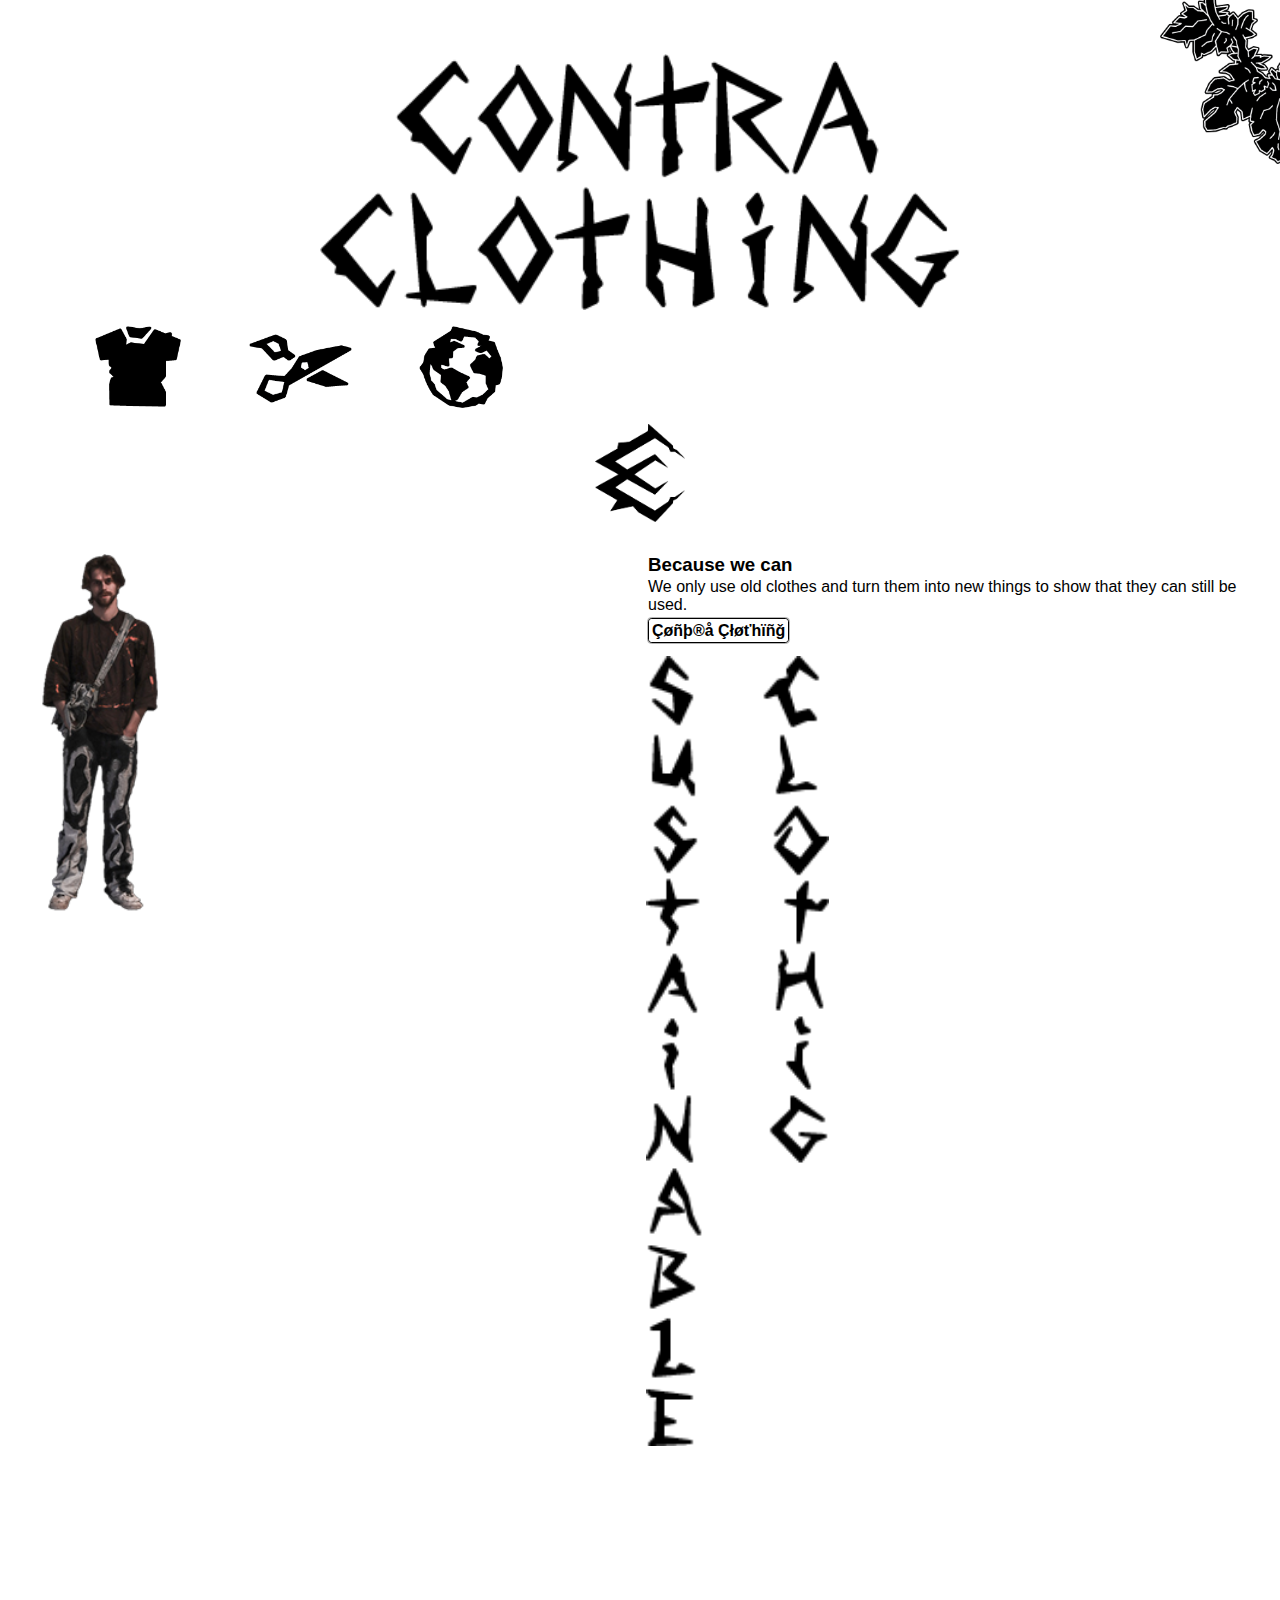
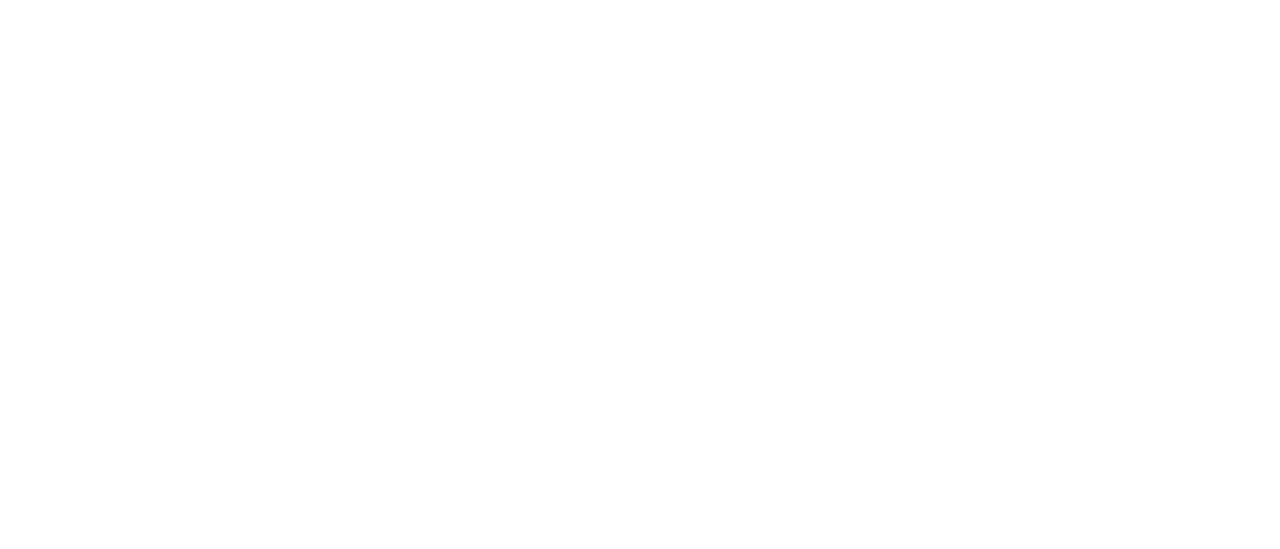
==== index.html @ 01464b58 "intro text" ====
<!DOCTYPE html>
<html lang="en">
  <head>
    <meta charset="UTF-8" />
    <meta name="viewport" content="width=device-width, initial-scale=1.0" />
    <title>Contra Clothing</title>
    <link href="styles/style.css" rel="stylesheet" />
  </head>
  <body>
    <div class="container">
      <div class="page1" id="contra-clothing">
        <header>
          <div class="woordmerk-contra" id="woordmerk">
            <img
              src="/images/woordmerk-contra.png"
              alt="contra clothing woordmerk"
            />
          </div>
          <nav>
            <ul>
              <li>
                <a href="#contra-clothing"
                  ><img
                    src="images/clothing-logo.png"
                    alt="contra clothing link"
                /></a>
              </li>
              <li>
                <a href="#about-contra"
                  ><img src="images/about-logo.png" alt="about us link"
                /></a>
              </li>
              <li>
                <a href="#the-cause"
                  ><img src="images/cause-logo.png" alt="the cause link"
                /></a>
              </li>
            </ul>
          </nav>
          <div class="logo">
            <img src="images/logo.png" alt="logo contra clothing" />
          </div>
        </header>
        <main>
          <section class="box1">
            <div class="img">
              <img src="images/siem-model-moment.png" alt="model" />
            </div>
            <div class="content">
              <h3>Because we can</h3>
              <p>
                We only use old clothes and turn them into new things to show
                that they can still be used.
              </p>
              <div class="gallery-link">
                <a href="clothes-gallery.html">Çøñþ®å Çłøťhïñǧ</a>
              </div>
              <div class="textimg">
                <img src="images/text-img.png" alt="" />
              </div>
            </div>
          </section>
        </main>
      </div>
      <div class="page2" id="about-contra">
        <header>
          <div class="woordmerk-about" id="woordmerk">
            <img
              src="/images/woordmerk-about.png"
              alt="contra clothing woordmerk"
            />
          </div>
          <nav>
            <ul>
              <li>
                <a href="#contra-clothing"
                  ><img
                    src="images/clothing-logo.png"
                    alt="contra clothing link"
                /></a>
              </li>
              <li>
                <a href="#about-contra"
                  ><img src="images/about-logo.png" alt="about us link"
                /></a>
              </li>
              <li>
                <a href="#the-cause"
                  ><img src="images/cause-logo.png" alt="the cause link"
                /></a>
              </li>
            </ul>
          </nav>
          <div class="logo">
            <img src="images/logo.png" alt="logo contra clothing" />
          </div>
        </header>
        <main>
          <section class="box">
            <div class="img">
              <img src="images/portrait.jpg" alt="model" />
            </div>
            <div class="content">
              <h3>About</h3>
              <h3>ñø§§øǧůý</h3>
              <p>
                I'm Leander, born on 2000 in Amsterdam. The world is going to
                hell because of fast fashion and a sewing mashine is all I need
                to go against it.
              </p>
            </div>
          </section>
          <section class="box">
            <div class="content">
              <h3>The</h3>
              <h3>P®øçe§§</h3>
              <p>
                I collect old clothes from ohter people, take them apart, make a
                design, turn the clothes into new fabric and create my new
                fashion item.
              </p>
            </div>
            <div class="img">
              <img src="images/about-us.png" alt="naaien" />
            </div>
          </section>
        </main>
      </div>
      <div class="page3" id="the-cause">
        <header>
          <div class="woordmerk-cause" id="woordmerk">
            <img
              src="/images/woordmerk-cause.png"
              alt="contra clothing woordmerk"
            />
          </div>
          <nav>
            <ul>
              <li>
                <a href="#contra-clothing"
                  ><img
                    src="images/clothing-logo.png"
                    alt="contra clothing link"
                /></a>
              </li>
              <li>
                <a href="#about-contra"
                  ><img src="images/about-logo.png" alt="about us link"
                /></a>
              </li>
              <li class="fire">
                <a href="#the-cause"
                  ><img src="images/cause-fire-logo.png" alt="the cause link"
                /></a>
              </li>
            </ul>
          </nav>
          <div class="logo">
            <img src="images/logo.png" alt="logo contra clothing" />
          </div>
        </header>
        <main>
          <section class="box3">
            <div class="content-center">
              <h2>The Main Goal</h2>
              <p>
                Well fast fashion bad, contra good, childlabor and stuff, we not
                like that no
              </p>
            </div>
            <div>
              <img src="images/gasmask-logo.png" alt="" />
            </div>
            <div class="content-center">
              <h3>Air Polllution & Humanright Abuse</h3>
              <p>
                Believe it or not, but modern day slavery does exist. Minimum
                wages (if at all), endless working hours, unacceptable health &
                safety conditions and the prohibition of workers unions is what
                reality for most garment workers in the fast fashion sector
                looks like.
              </p>
            </div>
            <div>
              <img src="images/fish-logo.png" alt="" />
            </div>
            <div class="content-center">
              <h3>Water Polution & Animal Suffering</h3>
              <p>
                It's estimated that the leather industry alone is slaughtering
                and killing over 430 million animals per year.
              </p>
            </div>
            <div>
              <img src="images/cause-fire-logo.png" alt="" />
            </div>
            <div class="content-center">
              <h3>Climate Change & Habitat Destruction</h3>
              <p>
                The global fashion industry emits a hefty amount of greenhouse
                gases per year, thus contributing massively and actively to
                global warming.
              </p>
            </div>
          </section>
        </main>
      </div>
    </div>
  </body>
</html>
---- styles/style.css ----
* {
  margin: 0;
  padding: 0;
  box-sizing: border-box;
  font-family: sans-serif;
}

.woordmerk-cause img {
  display: flex;
  margin: auto;
  max-width: 118.6px;
  max-height: 75px;
}

.woordmerk-about img {
  display: flex;
  margin: auto;
  max-width: 139px;
  max-height: 75px;
}

#woordmerk {
  display: flex;
  margin: auto;
  margin-top: 3.4em;
  max-width: 50%;
}

#woordmerk img {
  margin-bottom: 1em;
  width: 100%;
  height: 100%;
}

nav {
  margin-left: 4em;
  margin-right: 4em;
}

nav img {
  display: flex;
  margin: auto;
  width: 58%;
}

ul {
  display: flex;
  list-style: none;
}

.nav2 img {
  display: flex;
  margin-left: -4em;
  margin-top: 1em;
  margin-bottom: 1em;
  width: 20%;
}

.logo {
  display: flex;
  margin: 1em auto;
  width: 7%;
}

img {
  width: 100%;
}

.container {
  width: 100vw;
  height: 100vw;
  display: flex;
  flex-direction: row;
}

.container2 {
  width: 100vw;
  padding: 1em 1.5em;
}

.page1 {
  background: url("/images/plant-left.png");
  background-size: 120px;
  background-repeat: no-repeat;
  background-position: top right;
  background-position-y: -0.2em;
}

.page2 {
  background: url("/images/plant-right.png"), url("/images/monstera-left.png");
  background-size: 120px, 89px;
  background-repeat: no-repeat;
  background-position: top left, top right;
  background-position-y: -0.2em, 8.5em;
}

.page3 {
  background: url("/images/monstera-right.png"),
    url("/images/monstera-left.png");
  background-size: 89px, 90px;
  background-repeat: no-repeat;
  background-position: top left, top right;
  background-position-y: 8.5em, -3em;
}

html {
  scroll-behavior: smooth;
}

.gallery-link a {
  border: 1px #000000 solid;
  outline: 1px #b4b4b4 solid;
  border-radius: 0.2em;
  padding: 3px;
  text-decoration: none;
  font-weight: bolder;
  color: black;
}

.gallery-link {
  margin-top: 0.5em;
}

.imgrow {
  display: grid;
  grid-template-columns: repeat(2, 1fr);
  grid-gap: 2em;
  margin-bottom: 1em;
}

.imgrow img {
  border-radius: 0.2em;
  box-shadow: 2px 5px 15px #1d1d1d;
}

.style-gallery {
  background: #313131;
  color: #e1e1e1;
}

.box {
  width: 100vw;
  display: flex;
  gap: 1em;
  justify-content: center;
  padding: 1em 1.5em;
}

.box1 {
  width: 100vw;
  display: flex;
  gap: 1em;
  justify-content: center;
  padding: 1em 1.5em;
}

.box3 {
  width: 100vw;
  display: flex;
  justify-content: center;
  flex-direction: column;
  padding: 1em 1.5em;
  display: flex;
  flex-direction: column;
  text-align: center;
}

.box3 img {
  display: flex;
  margin: 1em auto;
  width: 20vw;
}

.box3 .content-center {
  display: flex;
  justify-content: center;
}

.box1 .img {
  width: 50vw;
}

.box1 img {
  margin-left: 1em;
  width: 120px;
  height: 360px;
}

.box1 .content {
  width: 50vw;
}

.box .img {
  width: 50vw;
}

.box img {
  border-radius: 0.2em;
  box-shadow: 2px 5px 15px #ababab;
}

.box .content {
  width: 50vw;
}

.fire {
  margin-top: -1em;
}

.textimg img {
  margin-top: 1em;
  margin-left: -0.1em;
  width: 30%;
  height: 30%;
}

.content-center {
  display: flex;
  flex-direction: column;
  text-align: center;
}

h3 {
  margin-bottom: 0.1em;
}
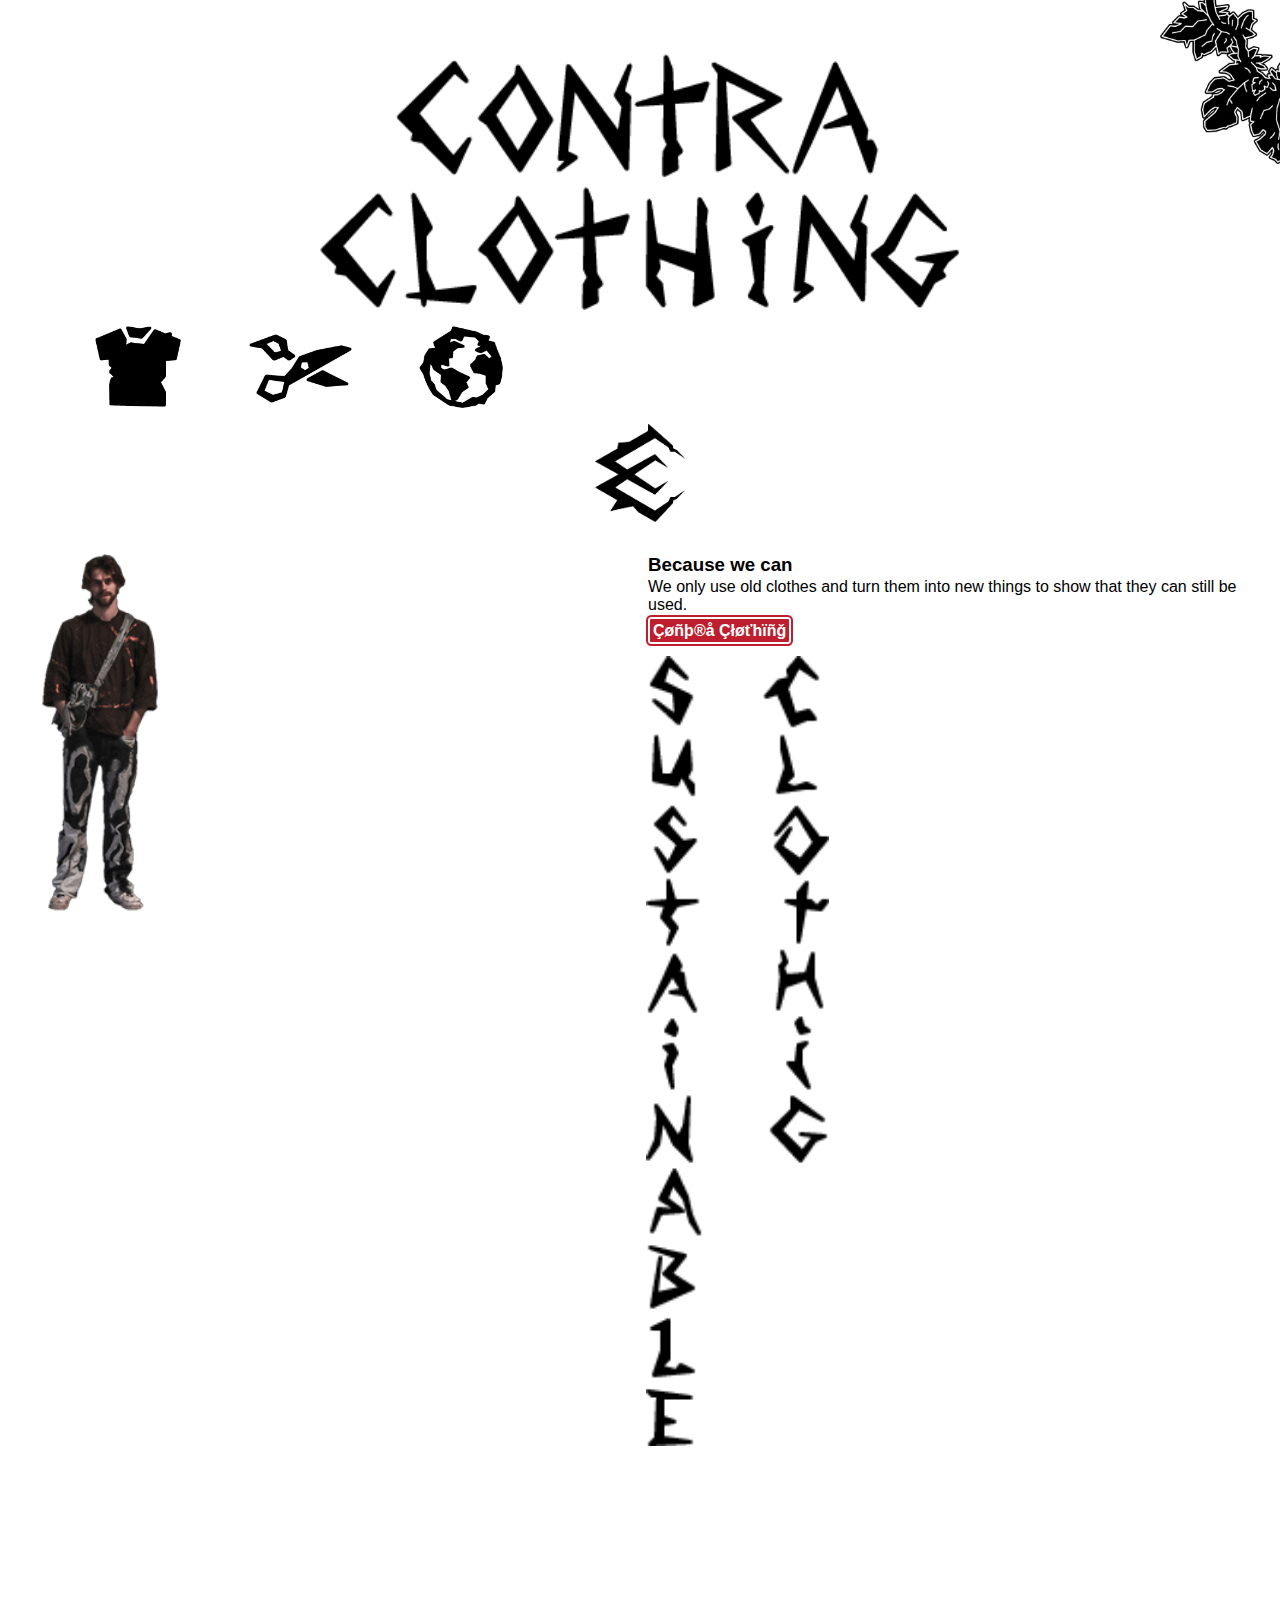
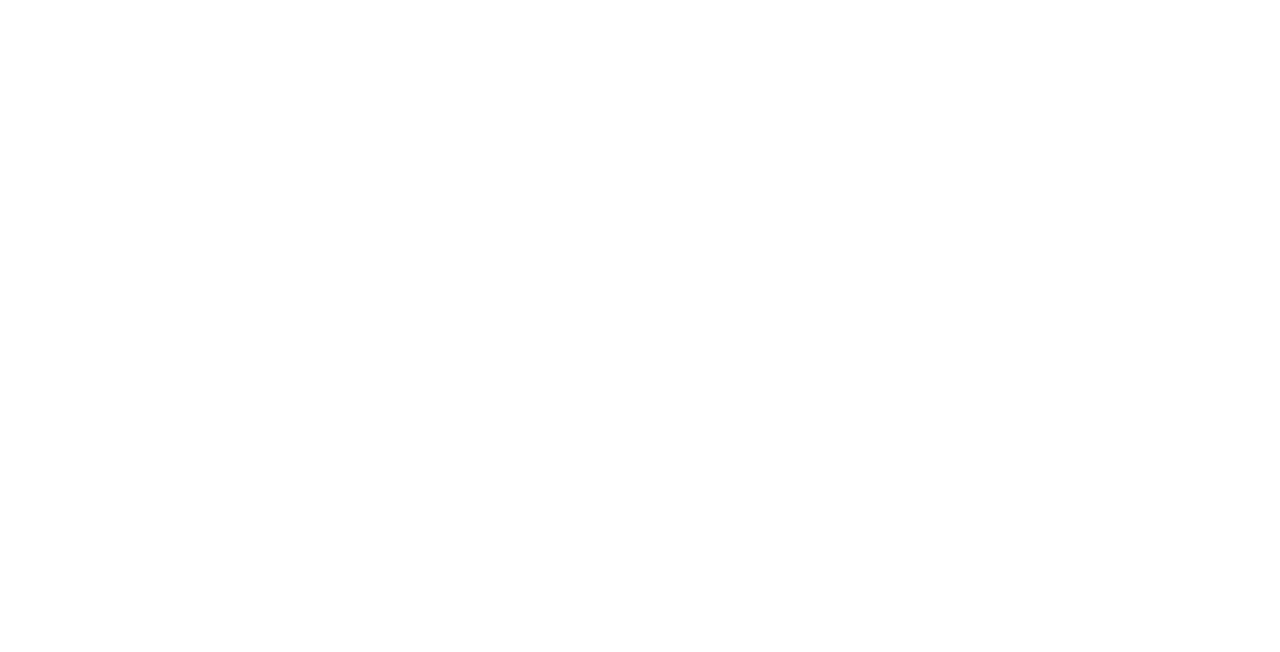
==== commit 53a981c1: "commit" ====
--- a/index.html
+++ b/index.html
@@ -121,7 +121,7 @@
               </p>
             </div>
             <div class="img">
-              <img src="images/about-us.png" alt="naaien" />
+              <img src="images/sewing.jpg" alt="sewing" />
             </div>
           </section>
         </main>
--- a/styles/style.css
+++ b/styles/style.css
@@ -108,13 +108,14 @@
 }
 
 .gallery-link a {
-  border: 1px #000000 solid;
-  outline: 1px #b4b4b4 solid;
+  border: 2px #ffffff solid;
+  outline: 2px #BE1E2D solid;
   border-radius: 0.2em;
   padding: 3px;
   text-decoration: none;
   font-weight: bolder;
-  color: black;
+  color: white;
+  background: #BE1E2D;
 }
 
 .gallery-link {
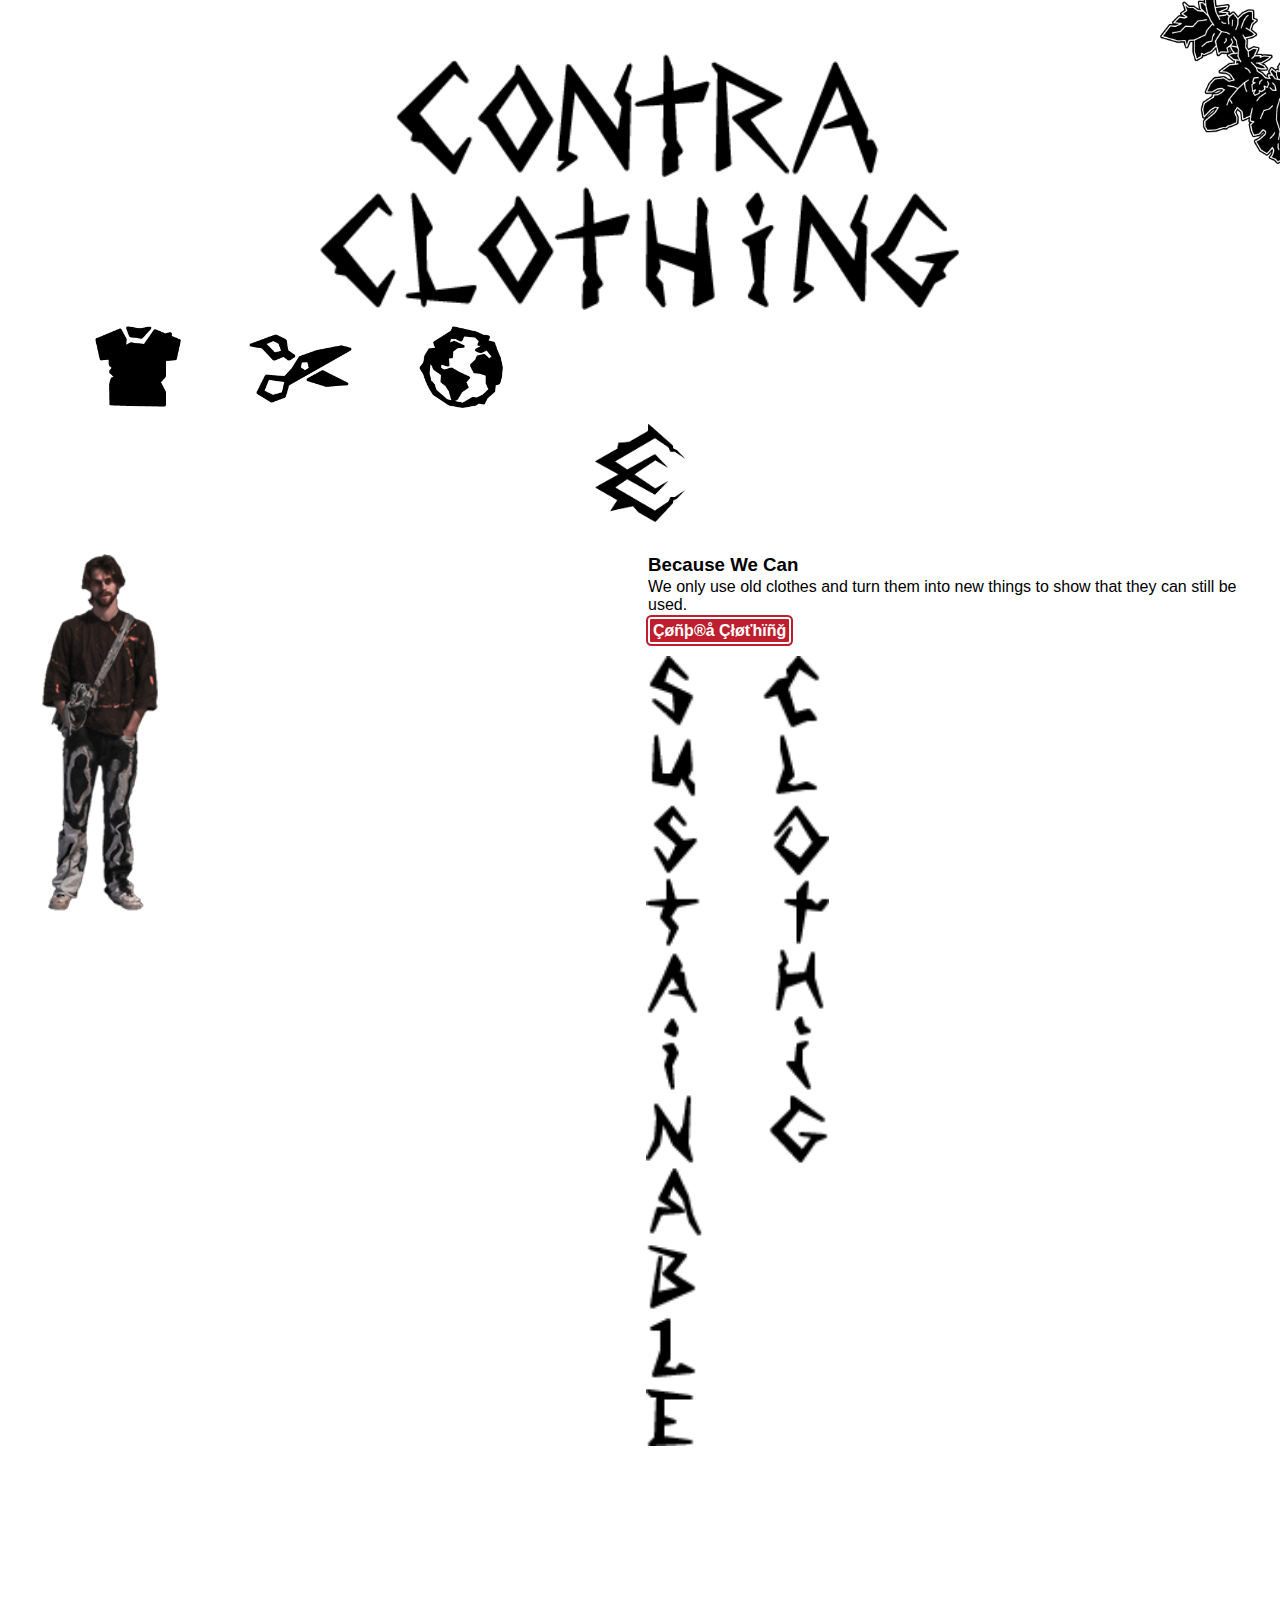
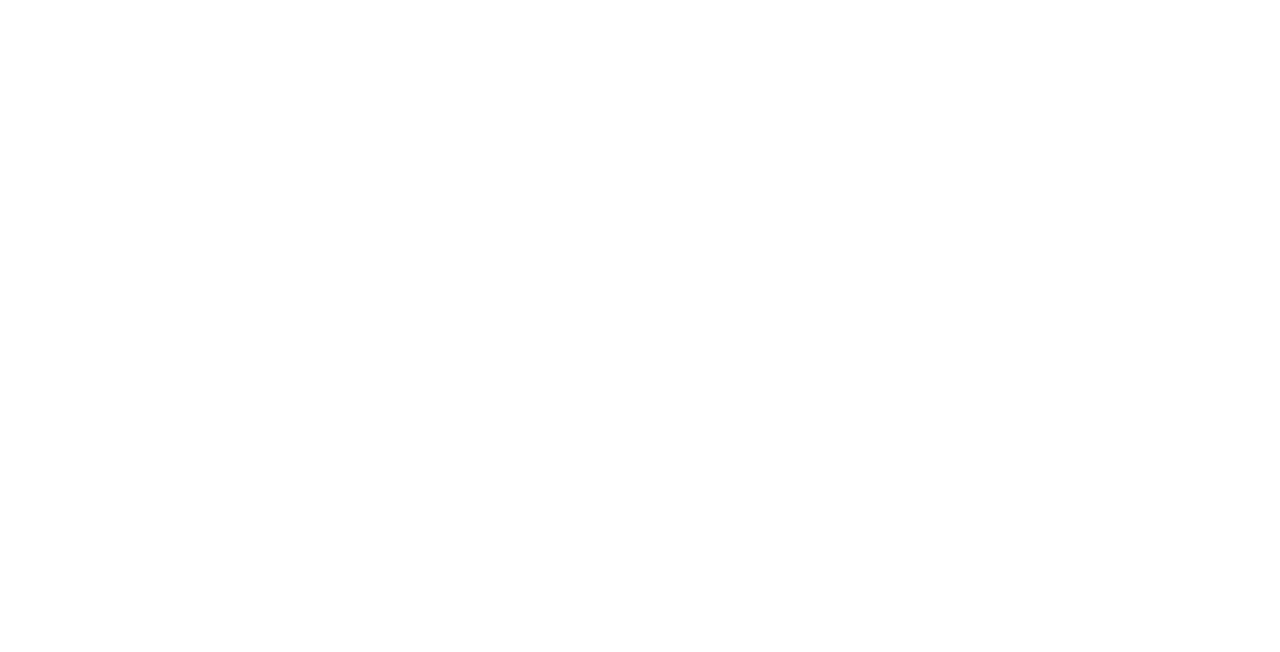
==== commit cf7f86e2: "alt text changes" ====
--- a/index.html
+++ b/index.html
@@ -12,7 +12,7 @@
         <header>
           <div class="woordmerk-contra" id="woordmerk">
             <img
-              src="/images/woordmerk-contra.png"
+              src="images/woordmerk-contra.png"
               alt="contra clothing woordmerk"
             />
           </div>
@@ -44,10 +44,10 @@
         <main>
           <section class="box1">
             <div class="img">
-              <img src="images/siem-model-moment.png" alt="model" />
+              <img src="images/main-model.png" alt="main fashion model" />
             </div>
             <div class="content">
-              <h3>Because we can</h3>
+              <h3>Because We Can</h3>
               <p>
                 We only use old clothes and turn them into new things to show
                 that they can still be used.
@@ -56,7 +56,7 @@
                 <a href="clothes-gallery.html">Çøñþ®å Çłøťhïñǧ</a>
               </div>
               <div class="textimg">
-                <img src="images/text-img.png" alt="" />
+                <img src="images/text-img.png" alt="sustainable clothing text illustration" />
               </div>
             </div>
           </section>
@@ -66,8 +66,8 @@
         <header>
           <div class="woordmerk-about" id="woordmerk">
             <img
-              src="/images/woordmerk-about.png"
-              alt="contra clothing woordmerk"
+              src="images/woordmerk-about.png"
+              alt="about contra woordmerk"
             />
           </div>
           <nav>
@@ -98,7 +98,7 @@
         <main>
           <section class="box">
             <div class="img">
-              <img src="images/portrait.jpg" alt="model" />
+              <img src="images/portrait.jpg" alt="Leander, creater of contra clothing" />
             </div>
             <div class="content">
               <h3>About</h3>
@@ -121,7 +121,7 @@
               </p>
             </div>
             <div class="img">
-              <img src="images/sewing.jpg" alt="sewing" />
+              <img src="images/sewing.jpg" alt="a foto of a new item in the making with a sewing mashine" />
             </div>
           </section>
         </main>
@@ -130,7 +130,7 @@
         <header>
           <div class="woordmerk-cause" id="woordmerk">
             <img
-              src="/images/woordmerk-cause.png"
+              src="images/woordmerk-cause.png"
               alt="contra clothing woordmerk"
             />
           </div>
@@ -169,37 +169,47 @@
               </p>
             </div>
             <div>
-              <img src="images/gasmask-logo.png" alt="" />
+              <img src="images/gasmask-logo.png" alt="a gasmask icon with blood on it" />
             </div>
             <div class="content-center">
               <h3>Air Polllution & Humanright Abuse</h3>
               <p>
-                Believe it or not, but modern day slavery does exist. Minimum
-                wages (if at all), endless working hours, unacceptable health &
-                safety conditions and the prohibition of workers unions is what
-                reality for most garment workers in the fast fashion sector
-                looks like.
+                Around 170 million children are engaged in some form of garment
+                work according to recent statistics from UNICEF. Believe it or
+                not, but modern day slavery does exist. Minimum wages (if at
+                all), endless working hours, unacceptable health & safety
+                conditions and the prohibition of workers unions is what reality
+                for most garment workers in the fast fashion sector looks like.
               </p>
             </div>
             <div>
-              <img src="images/fish-logo.png" alt="" />
+              <img src="images/fish-logo.png" alt="a dead fish with blood on it" />
             </div>
             <div class="content-center">
               <h3>Water Polution & Animal Suffering</h3>
               <p>
                 It's estimated that the leather industry alone is slaughtering
-                and killing over 430 million animals per year.
+                and killing over 430 million animals per year. Water is a major
+                resource for the fashion industry. It is used in the dyeing and
+                finishing process for nearly all of our clothes. It takes an
+                incredible amount of 2,700 litres of water to produce a single
+                T-shirt.
               </p>
             </div>
             <div>
-              <img src="images/cause-fire-logo.png" alt="" />
+              <img src="images/cause-fire-logo.png" alt="an icon of the earth on fire" />
             </div>
             <div class="content-center">
               <h3>Climate Change & Habitat Destruction</h3>
               <p>
                 The global fashion industry emits a hefty amount of greenhouse
                 gases per year, thus contributing massively and actively to
-                global warming.
+                global warming. A study from 2015 shows that 97% of what goes
+                into making clothes are new resources, with only 3% of it being
+                recycled materials. This adds up to an annual resource input of
+                98 million tons including oil to produce synthetic fibres,
+                fertilisers to grow cotton and an endless list of chemicals
+                needed to dye & finish fabric.
               </p>
             </div>
           </section>
--- a/styles/style.css
+++ b/styles/style.css
@@ -79,7 +79,7 @@
 }
 
 .page1 {
-  background: url("/images/plant-left.png");
+  background: url("../images/plant-left.png");
   background-size: 120px;
   background-repeat: no-repeat;
   background-position: top right;
@@ -87,7 +87,7 @@
 }
 
 .page2 {
-  background: url("/images/plant-right.png"), url("/images/monstera-left.png");
+  background: url("../images/plant-right.png"), url("../images/monstera-left.png");
   background-size: 120px, 89px;
   background-repeat: no-repeat;
   background-position: top left, top right;
@@ -95,8 +95,8 @@
 }
 
 .page3 {
-  background: url("/images/monstera-right.png"),
-    url("/images/monstera-left.png");
+  background: url("../images/monstera-right.png"),
+    url("../images/monstera-left.png");
   background-size: 89px, 90px;
   background-repeat: no-repeat;
   background-position: top left, top right;
@@ -126,7 +126,7 @@
   display: grid;
   grid-template-columns: repeat(2, 1fr);
   grid-gap: 2em;
-  margin-bottom: 1em;
+  margin-bottom: 2em;
 }
 
 .imgrow img {
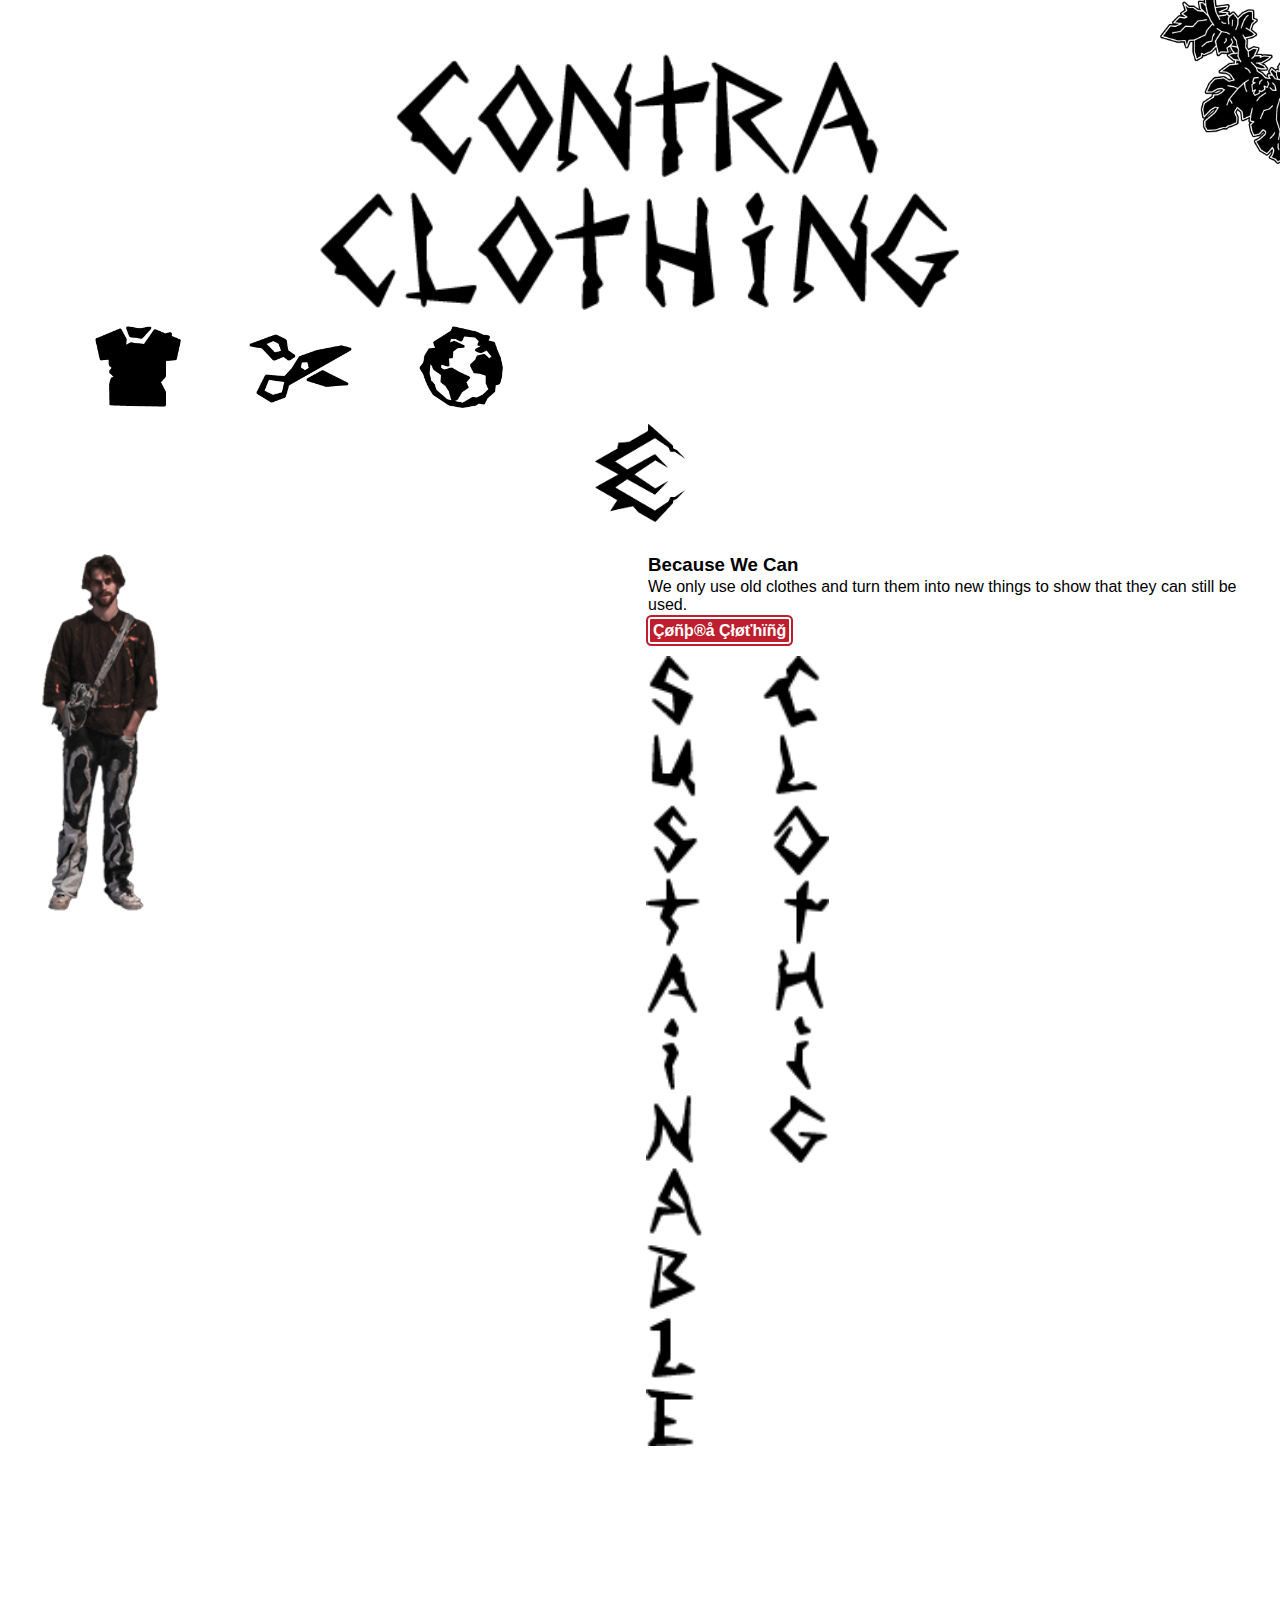
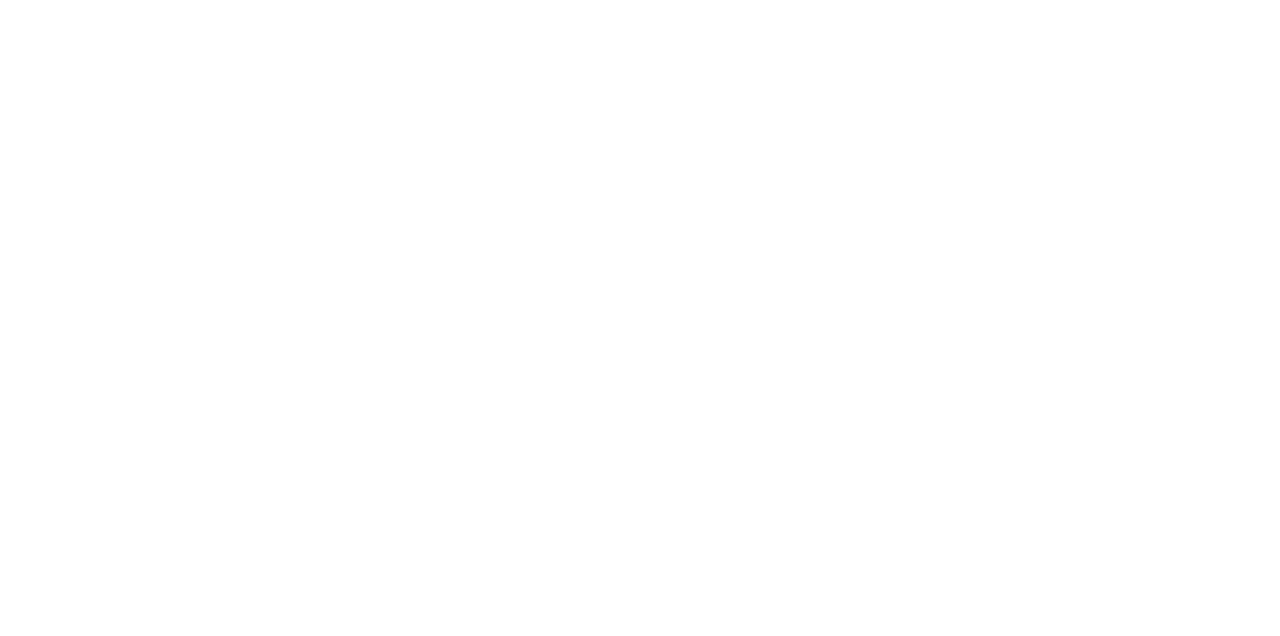
==== commit e4e441c4: "eind" ====
--- a/index.html
+++ b/index.html
@@ -10,7 +10,7 @@
     <div class="container">
       <div class="page1" id="contra-clothing">
         <header>
-          <div class="woordmerk-contra" id="woordmerk">
+          <div class="woordmerk-contra">
             <img
               src="images/woordmerk-contra.png"
               alt="contra clothing woordmerk"
@@ -56,7 +56,10 @@
                 <a href="clothes-gallery.html">Çøñþ®å Çłøťhïñǧ</a>
               </div>
               <div class="textimg">
-                <img src="images/text-img.png" alt="sustainable clothing text illustration" />
+                <img
+                  src="images/text-img.png"
+                  alt="sustainable clothing text illustration"
+                />
               </div>
             </div>
           </section>
@@ -64,7 +67,7 @@
       </div>
       <div class="page2" id="about-contra">
         <header>
-          <div class="woordmerk-about" id="woordmerk">
+          <div class="woordmerk-about">
             <img
               src="images/woordmerk-about.png"
               alt="about contra woordmerk"
@@ -98,7 +101,10 @@
         <main>
           <section class="box">
             <div class="img">
-              <img src="images/portrait.jpg" alt="Leander, creater of contra clothing" />
+              <img
+                src="images/portrait.jpg"
+                alt="Leander, creater of contra clothing"
+              />
             </div>
             <div class="content">
               <h3>About</h3>
@@ -121,14 +127,17 @@
               </p>
             </div>
             <div class="img">
-              <img src="images/sewing.jpg" alt="a foto of a new item in the making with a sewing mashine" />
+              <img
+                src="images/sewing.jpg"
+                alt="a foto of a new item in the making with a sewing mashine"
+              />
             </div>
           </section>
         </main>
       </div>
       <div class="page3" id="the-cause">
         <header>
-          <div class="woordmerk-cause" id="woordmerk">
+          <div class="woordmerk-cause">
             <img
               src="images/woordmerk-cause.png"
               alt="contra clothing woordmerk"
@@ -160,56 +169,64 @@
           </div>
         </header>
         <main>
-          <section class="box3">
+          <section class="box2">
             <div class="content-center">
               <h2>The Main Goal</h2>
               <p>
-                Well fast fashion bad, contra good, childlabor and stuff, we not
-                like that no
+                Contra aims to combat the issues down below to safekeep our
+                planet and our people.
               </p>
             </div>
             <div>
-              <img src="images/gasmask-logo.png" alt="a gasmask icon with blood on it" />
+              <img
+                src="images/gasmask-logo.png"
+                alt="a gasmask icon with blood on it"
+              />
             </div>
             <div class="content-center">
               <h3>Air Polllution & Humanright Abuse</h3>
               <p>
-                Around 170 million children are engaged in some form of garment
-                work according to recent statistics from UNICEF. Believe it or
-                not, but modern day slavery does exist. Minimum wages (if at
-                all), endless working hours, unacceptable health & safety
-                conditions and the prohibition of workers unions is what reality
-                for most garment workers in the fast fashion sector looks like.
+                According to recent UNICEF statistics, an estimated 170 million
+                children are attached to garment work. Most fast fashion
+                factories pay minimum wages or even nothing, with countless
+                working hours, unhealthy & unsafe conditions and no chance to
+                form a workers union. This is the reality, believe it or not,
+                modern slavery does exist.
               </p>
             </div>
             <div>
-              <img src="images/fish-logo.png" alt="a dead fish with blood on it" />
+              <img
+                src="images/fish-logo.png"
+                alt="a dead fish with blood on it"
+              />
             </div>
             <div class="content-center">
               <h3>Water Polution & Animal Suffering</h3>
               <p>
-                It's estimated that the leather industry alone is slaughtering
-                and killing over 430 million animals per year. Water is a major
-                resource for the fashion industry. It is used in the dyeing and
-                finishing process for nearly all of our clothes. It takes an
-                incredible amount of 2,700 litres of water to produce a single
-                T-shirt.
+                The leather industry alone is killing over 430 million animals
+                annually. Furthermore, water is a major resource for the fashion
+                industry. For nearly all clothes, it is used to dye and finish
+                them. Unimaginably, a single T-shirt takes 2,700 litres of water
+                to produce.
               </p>
             </div>
             <div>
-              <img src="images/cause-fire-logo.png" alt="an icon of the earth on fire" />
+              <img
+                src="images/cause-fire-logo.png"
+                alt="an icon of the earth on fire"
+              />
             </div>
             <div class="content-center">
               <h3>Climate Change & Habitat Destruction</h3>
               <p>
-                The global fashion industry emits a hefty amount of greenhouse
-                gases per year, thus contributing massively and actively to
-                global warming. A study from 2015 shows that 97% of what goes
-                into making clothes are new resources, with only 3% of it being
-                recycled materials. This adds up to an annual resource input of
-                98 million tons including oil to produce synthetic fibres,
-                fertilisers to grow cotton and an endless list of chemicals
-                needed to dye & finish fabric.
+                With global warming being an increasing concern, the global
+                fashion industry cannot be overlooked as it contributes heavily
+                and actively to global warming. Research from 2015 shows that
+                only 3% of resources used to make clothes are recycled, and
+                thus, 97% of resources used are new. To produce synthetic
+                fibres, fertilizer for cotton plants and infinite lists of
+                chemicals to dye and finish fabrics, among other things, 98
+                million tons of oil are used annually.
               </p>
             </div>
           </section>
--- a/styles/style.css
+++ b/styles/style.css
@@ -5,31 +5,44 @@
   font-family: sans-serif;
 }
 
-.woordmerk-cause img {
-  display: flex;
-  margin: auto;
-  max-width: 118.6px;
-  max-height: 75px;
-}
-
-.woordmerk-about img {
-  display: flex;
-  margin: auto;
-  max-width: 139px;
-  max-height: 75px;
-}
-
-#woordmerk {
-  display: flex;
-  margin: auto;
-  margin-top: 3.4em;
-  max-width: 50%;
-}
-
-#woordmerk img {
+.woordmerk-contra img {
   margin-bottom: 1em;
   width: 100%;
   height: 100%;
+}
+.woordmerk-cause img {
+  display: flex;
+  margin: auto;
+  max-width: 118.6px;
+  max-height: 75px;
+}
+
+.woordmerk-about img {
+  display: flex;
+  margin: auto;
+  max-width: 139px;
+  max-height: 75px;
+}
+
+.woordmerk-contra {
+  display: flex;
+  margin: auto;
+  margin-top: 3.4em;
+  max-width: 50%;
+}
+
+.woordmerk-cause {
+  display: flex;
+  margin: auto;
+  margin-top: 3.4em;
+  max-width: 50%;
+}
+
+.woordmerk-about {
+  display: flex;
+  margin: auto;
+  margin-top: 3.4em;
+  max-width: 50%;
 }
 
 nav {
@@ -60,6 +73,10 @@
   display: flex;
   margin: 1em auto;
   width: 7%;
+}
+
+h3 {
+  margin-bottom: 0.1em;
 }
 
 img {
@@ -87,11 +104,12 @@
 }
 
 .page2 {
-  background: url("../images/plant-right.png"), url("../images/monstera-left.png");
+  background: url("../images/plant-right.png"),
+    url("../images/monstera-left.png");
   background-size: 120px, 89px;
   background-repeat: no-repeat;
   background-position: top left, top right;
-  background-position-y: -0.2em, 8.5em;
+  background-position-y: -0.2em, 8em;
 }
 
 .page3 {
@@ -100,7 +118,7 @@
   background-size: 89px, 90px;
   background-repeat: no-repeat;
   background-position: top left, top right;
-  background-position-y: 8.5em, -3em;
+  background-position-y: 8em, -3em;
 }
 
 html {
@@ -109,13 +127,13 @@
 
 .gallery-link a {
   border: 2px #ffffff solid;
-  outline: 2px #BE1E2D solid;
+  outline: 2px #be1e2d solid;
   border-radius: 0.2em;
   padding: 3px;
   text-decoration: none;
   font-weight: bolder;
   color: white;
-  background: #BE1E2D;
+  background: #be1e2d;
 }
 
 .gallery-link {
@@ -147,34 +165,25 @@
   padding: 1em 1.5em;
 }
 
+.box .img {
+  width: 50vw;
+}
+
+.box img {
+  border-radius: 0.2em;
+  box-shadow: 2px 5px 15px #ababab;
+}
+
+.box .content {
+  width: 50vw;
+}
+
 .box1 {
   width: 100vw;
   display: flex;
   gap: 1em;
   justify-content: center;
   padding: 1em 1.5em;
-}
-
-.box3 {
-  width: 100vw;
-  display: flex;
-  justify-content: center;
-  flex-direction: column;
-  padding: 1em 1.5em;
-  display: flex;
-  flex-direction: column;
-  text-align: center;
-}
-
-.box3 img {
-  display: flex;
-  margin: 1em auto;
-  width: 20vw;
-}
-
-.box3 .content-center {
-  display: flex;
-  justify-content: center;
 }
 
 .box1 .img {
@@ -191,17 +200,26 @@
   width: 50vw;
 }
 
-.box .img {
-  width: 50vw;
-}
-
-.box img {
-  border-radius: 0.2em;
-  box-shadow: 2px 5px 15px #ababab;
-}
-
-.box .content {
-  width: 50vw;
+.box2 {
+  width: 100vw;
+  display: flex;
+  justify-content: center;
+  flex-direction: column;
+  padding: 1em 1.5em;
+  display: flex;
+  flex-direction: column;
+  text-align: center;
+}
+
+.box2 img {
+  display: flex;
+  margin: 1em auto;
+  width: 20vw;
+}
+
+.box2 .content-center {
+  display: flex;
+  justify-content: center;
 }
 
 .fire {
@@ -220,7 +238,3 @@
   flex-direction: column;
   text-align: center;
 }
-
-h3 {
-  margin-bottom: 0.1em;
-}